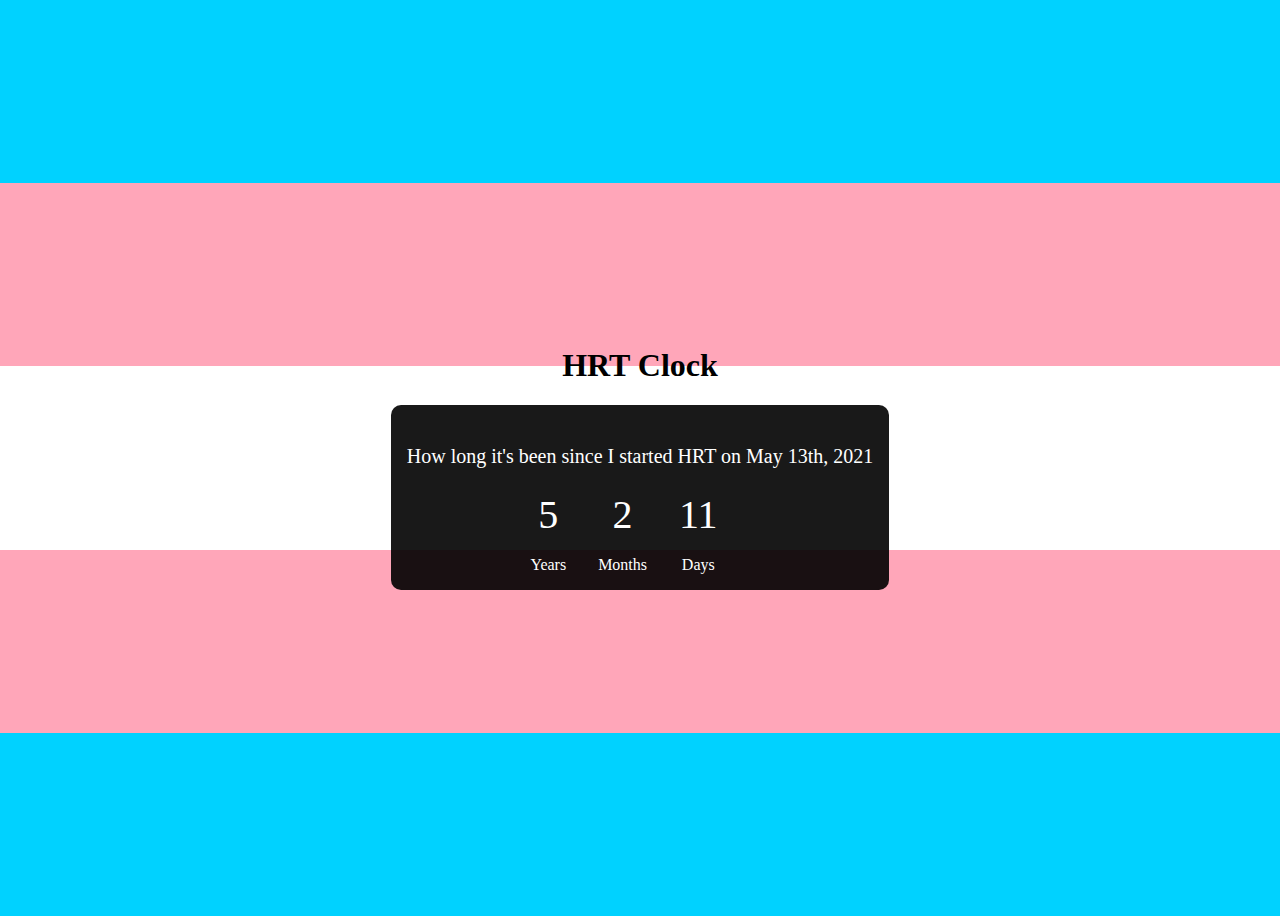
==== hrt.html @ 1d09321a "add cursor effect" ====
<!DOCTYPE html>
<html>
  <head>
    <title>fae's HRT Clock</title>
    <meta property="og:title" content="fae's HRT Clock" />
    <meta
      property="og:description"
      content="A clock that shows how long it's been since I started HRT"
    />
    <meta property="og:type" content="website" />
    <meta property="og:url" content="https://hrt.faejr.gay/" />
    <meta property="og:site_name" content="fae jr." />
    <meta property="og:locale" content="en_US" />

    <meta name="viewport" content="width=device-width, initial-scale=1" />

    <script src="/assets/js/cursor.js"></script>
    <script>
      document.addEventListener("DOMContentLoaded", function (event) {
        let months = 0;
        let weeks = 0;
        let days = 0;

        const stockholmTimezone = "Europe/Stockholm";

        const getDateTimeZone = (date, timeZone) => {
          const formatter = new Intl.DateTimeFormat("en-US", {
            timeZone: timeZone,
          });
          const dateString = formatter.format(date);
          return new Date(dateString);
        };

        const targetDate = getDateTimeZone(
          new Date("2021-05-13"),
          stockholmTimezone
        );
        const currentDate = getDateTimeZone(new Date(), stockholmTimezone);

        // Calculate the difference in years and months
        let years = currentDate.getFullYear() - targetDate.getFullYear();
        let monthsDiff = currentDate.getMonth() - targetDate.getMonth();
        let daysDiff = currentDate.getDate() - targetDate.getDate();

        if (daysDiff < 0) {
          monthsDiff--;
          daysDiff += new Date(
            currentDate.getFullYear(),
            currentDate.getMonth(),
            0
          ).getDate();
        }

        months = monthsDiff;
        days = daysDiff;

        // Update span tags\
        document.getElementById("years").innerText = years;
        document.getElementById("months").innerText = months;
        document.getElementById("days").innerText = days;
      });
    </script>
    <style>
      body {
        background: linear-gradient(
          #00d2ff 20%,
          #ffa6b9 0 40%,
          white 0 60%,
          #ffa6b9 0 80%,
          #00d2ff 0
        );
      }

      .container {
        display: flex;
        justify-content: center;
        align-items: center;
        height: 100vh;
      }

      .content {
        text-align: center;
        padding: 20px;
      }

      .clock {
        max-width: 800px;
        margin: 0 auto;
        padding: 1rem;
        background-color: rgba(0, 0, 0, 0.9);
        border-radius: 10px;
      }

      .clock-title {
        color: #ffffff;
        font-size: 20px;
        line-height: 1.5;
      }

      .clock-date {
        display: flex;
        justify-content: center;
        margin-top: 1rem;
      }

      .clock-date > div {
        color: #ffffff;
        margin-right: 2rem;
      }

      .clock-date > div > span {
        font-size: 40px;
        display: block;
      }

      @media screen and (max-width: 800px) {
        .clock-title {
          font-size: 18px;
          line-height: 1.3;
        }

        .clock-date > div {
          margin-right: 1rem;
        }

        .clock-date > div > span {
          font-size: 30px;
        }
      }

      /* Media queries for screens smaller than 600px */
      @media screen and (max-width: 600px) {
        .clock-title {
          font-size: 16px;
          line-height: 1.2;
        }

        .clock-date > div {
          margin-right: 0.5rem;
        }

        .clock-date > div > span {
          font-size: 20px;
        }
      }
    </style>
  </head>

  <body>
    <div class="container">
      <div class="content">
        <h1>HRT Clock</h1>
        <div class="clock">
          <p class="clock-title">
            How long it's been since I started HRT on May 13th, 2021
          </p>
          <div class="clock-date">
            <div class="years">
              <span id="years"></span> <br />
              Years
            </div>
            <div class="months">
              <span id="months"></span> <br />
              Months
            </div>
            <div class="days">
              <span id="days"></span> <br />
              Days
            </div>
          </div>
        </div>
      </div>
    </div>
  </body>
</html>
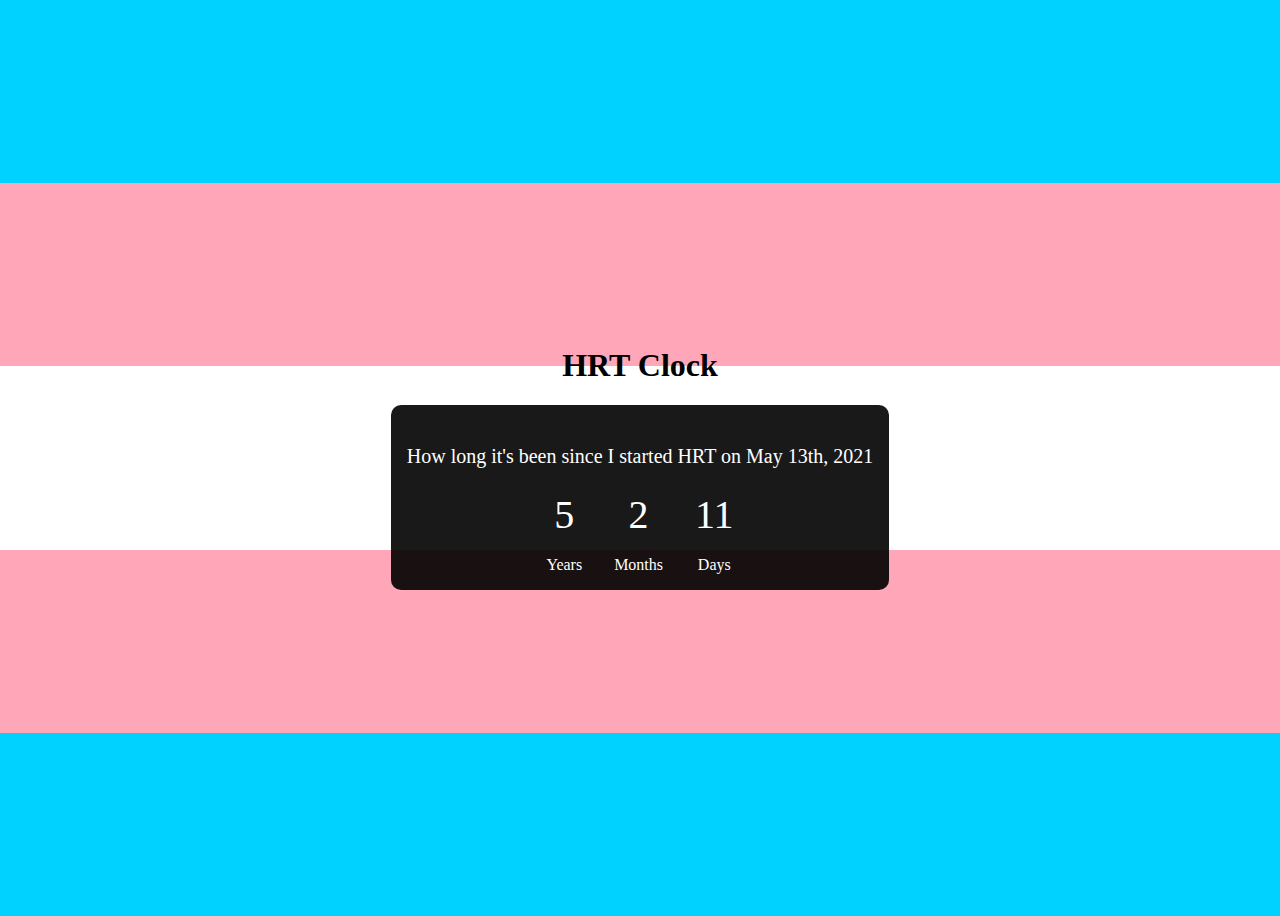
==== commit 427a0633: "improve layout" ====
--- a/hrt.html
+++ b/hrt.html
@@ -105,7 +105,7 @@
 
       .clock-date > div {
         color: #ffffff;
-        margin-right: 2rem;
+        margin: 0 1rem;
       }
 
       .clock-date > div > span {
@@ -117,10 +117,6 @@
         .clock-title {
           font-size: 18px;
           line-height: 1.3;
-        }
-
-        .clock-date > div {
-          margin-right: 1rem;
         }
 
         .clock-date > div > span {
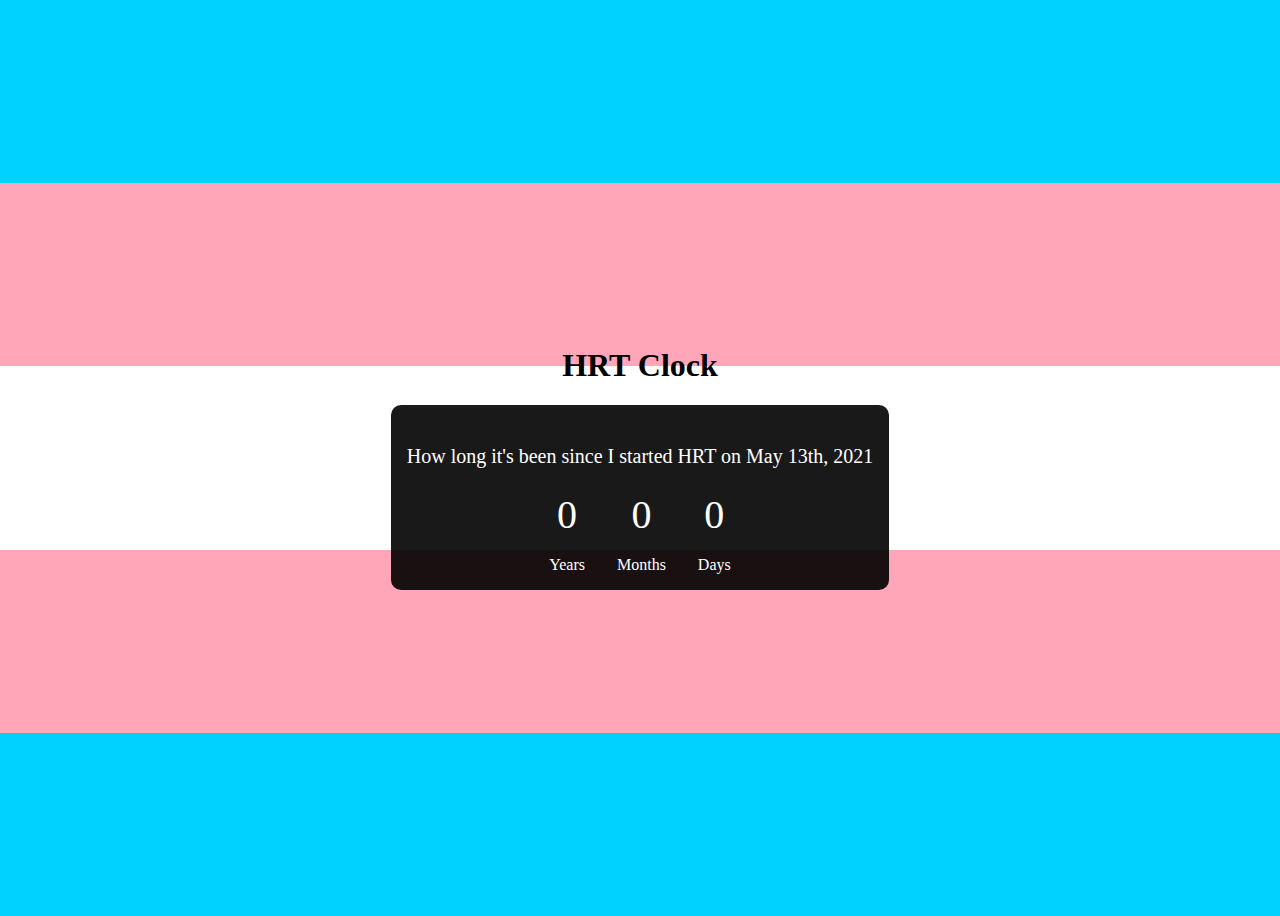
==== commit 305d98cf: "presave" ====
--- a/hrt.html
+++ b/hrt.html
@@ -11,16 +11,13 @@
     <meta property="og:url" content="https://hrt.faejr.gay/" />
     <meta property="og:site_name" content="fae jr." />
     <meta property="og:locale" content="en_US" />
+    <meta charset="utf-8" />
 
     <meta name="viewport" content="width=device-width, initial-scale=1" />
 
     <script src="/assets/js/cursor.js"></script>
     <script>
       document.addEventListener("DOMContentLoaded", function (event) {
-        let months = 0;
-        let weeks = 0;
-        let days = 0;
-
         const stockholmTimezone = "Europe/Stockholm";
 
         const getDateTimeZone = (date, timeZone) => {
@@ -51,14 +48,36 @@
           ).getDate();
         }
 
-        months = monthsDiff;
-        days = daysDiff;
+        if (monthsDiff < 0) {
+          years--;
+          monthsDiff += 12;
+        }
 
-        // Update span tags\
-        document.getElementById("years").innerText = years;
-        document.getElementById("months").innerText = months;
-        document.getElementById("days").innerText = days;
+        // Update span tags
+        updateElement(document.getElementById("years"), years)
+          .then(() =>
+            updateElement(document.getElementById("months"), monthsDiff)
+          )
+          .then(() => updateElement(document.getElementById("days"), daysDiff));
+        test(totalDays);
       });
+
+      async function updateElement(el, num) {
+        var currentNum = 0;
+        while (currentNum < num) {
+          currentNum++;
+          await updatePromise(el, currentNum);
+        }
+      }
+
+      function timeoutPromise(el, currentNum) {
+        return new Promise((resolve) => {
+          setTimeout(function () {
+            el.innerText = currentNum;
+            resolve();
+          }, 10);
+        });
+      }
     </script>
     <style>
       body {
@@ -152,15 +171,15 @@
           </p>
           <div class="clock-date">
             <div class="years">
-              <span id="years"></span> <br />
+              <span id="years">0</span> <br />
               Years
             </div>
             <div class="months">
-              <span id="months"></span> <br />
+              <span id="months">0</span> <br />
               Months
             </div>
             <div class="days">
-              <span id="days"></span> <br />
+              <span id="days">0</span> <br />
               Days
             </div>
           </div>
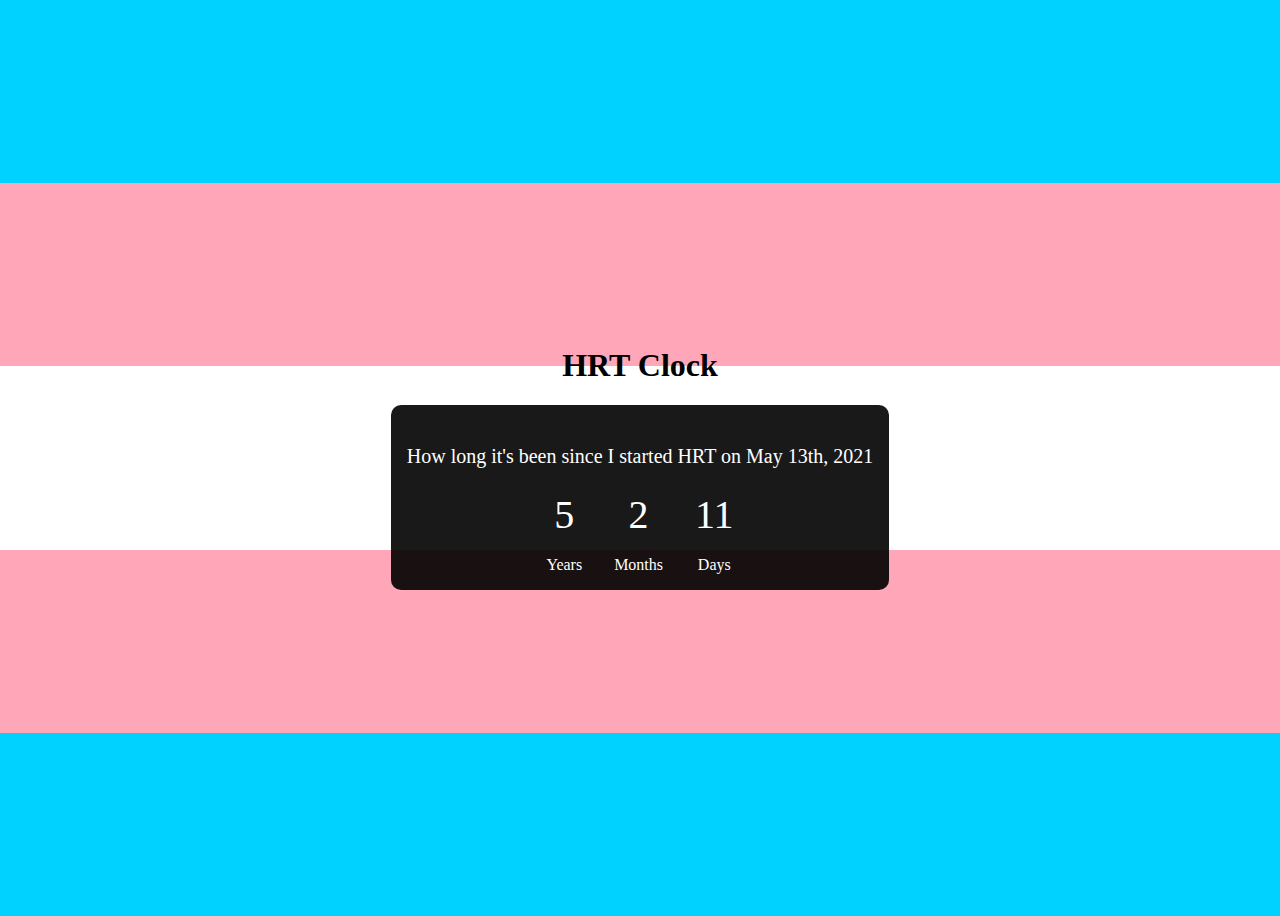
==== commit 0a942c76: "Update hrt.html" ====
--- a/hrt.html
+++ b/hrt.html
@@ -59,14 +59,14 @@
             updateElement(document.getElementById("months"), monthsDiff)
           )
           .then(() => updateElement(document.getElementById("days"), daysDiff));
-        test(totalDays);
+        // test(totalDays);
       });
 
       async function updateElement(el, num) {
         var currentNum = 0;
         while (currentNum < num) {
           currentNum++;
-          await updatePromise(el, currentNum);
+          await timeoutPromise(el, currentNum);
         }
       }
 
